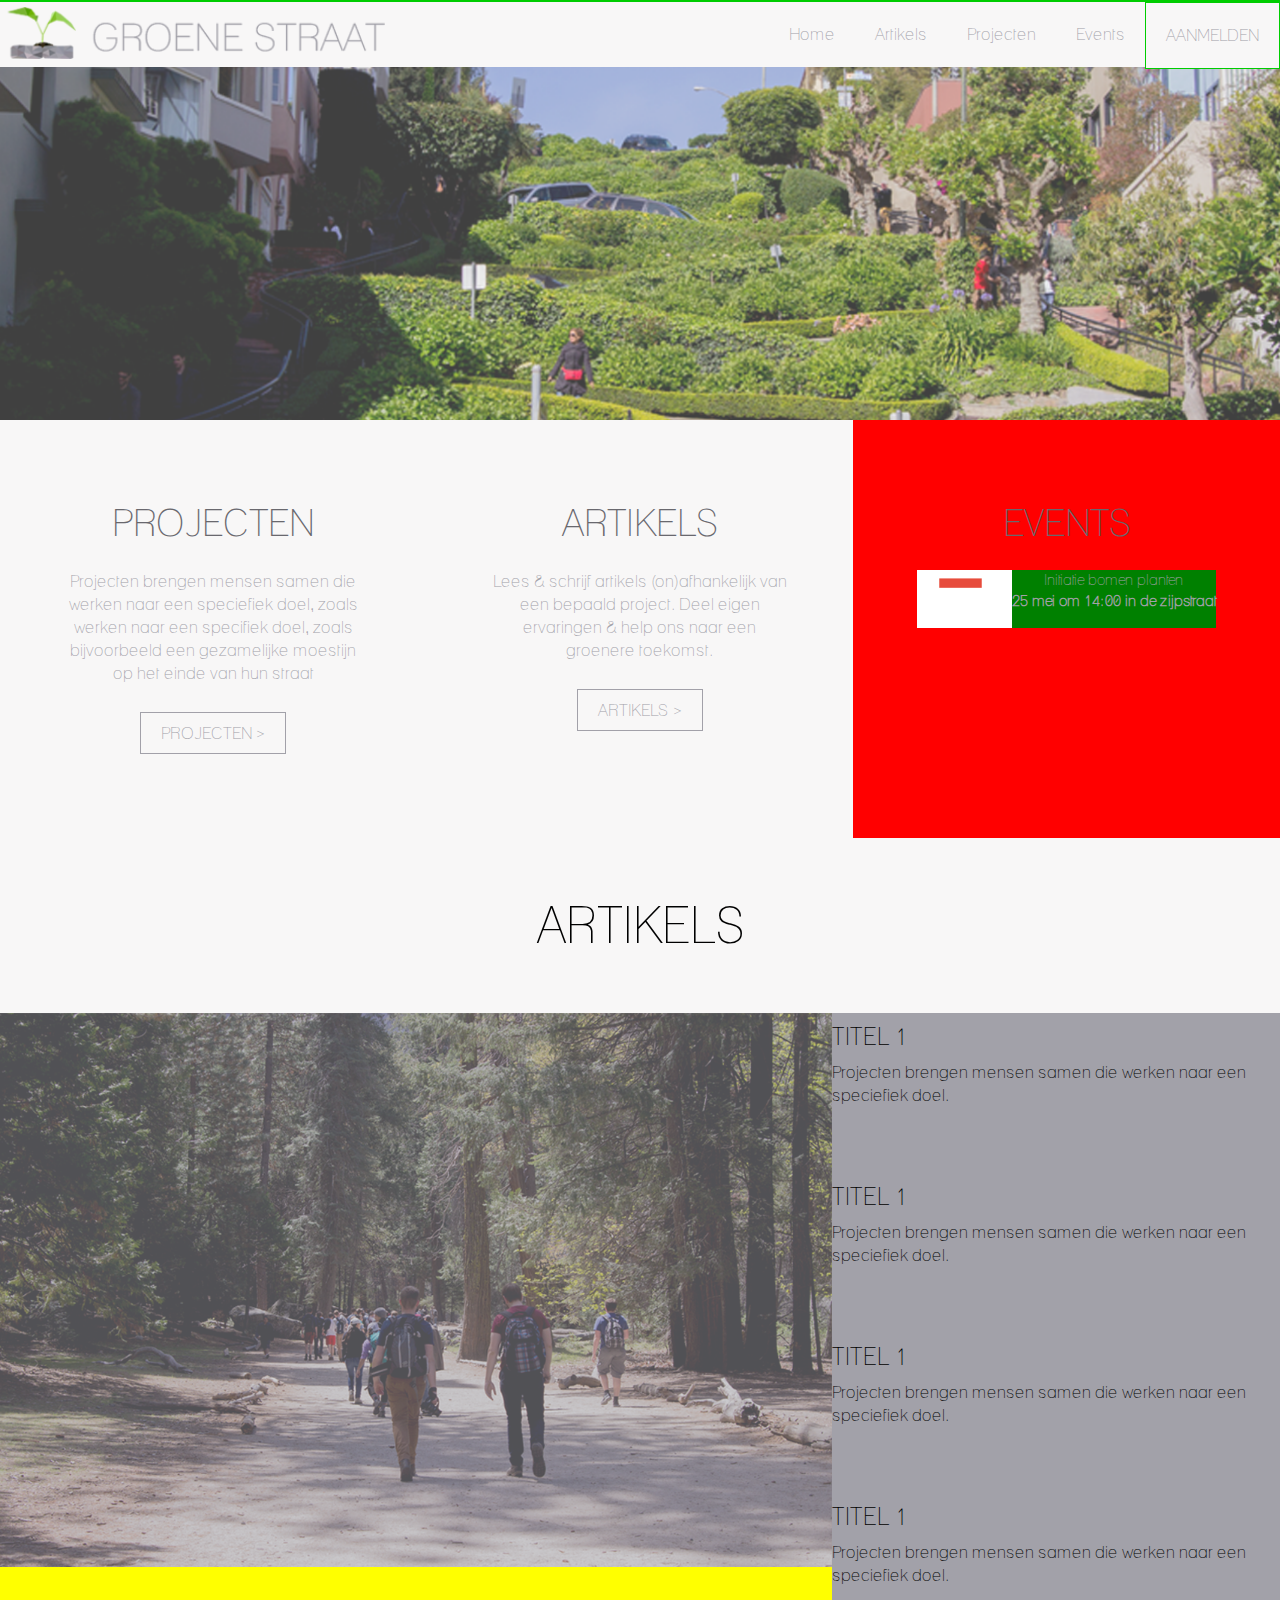
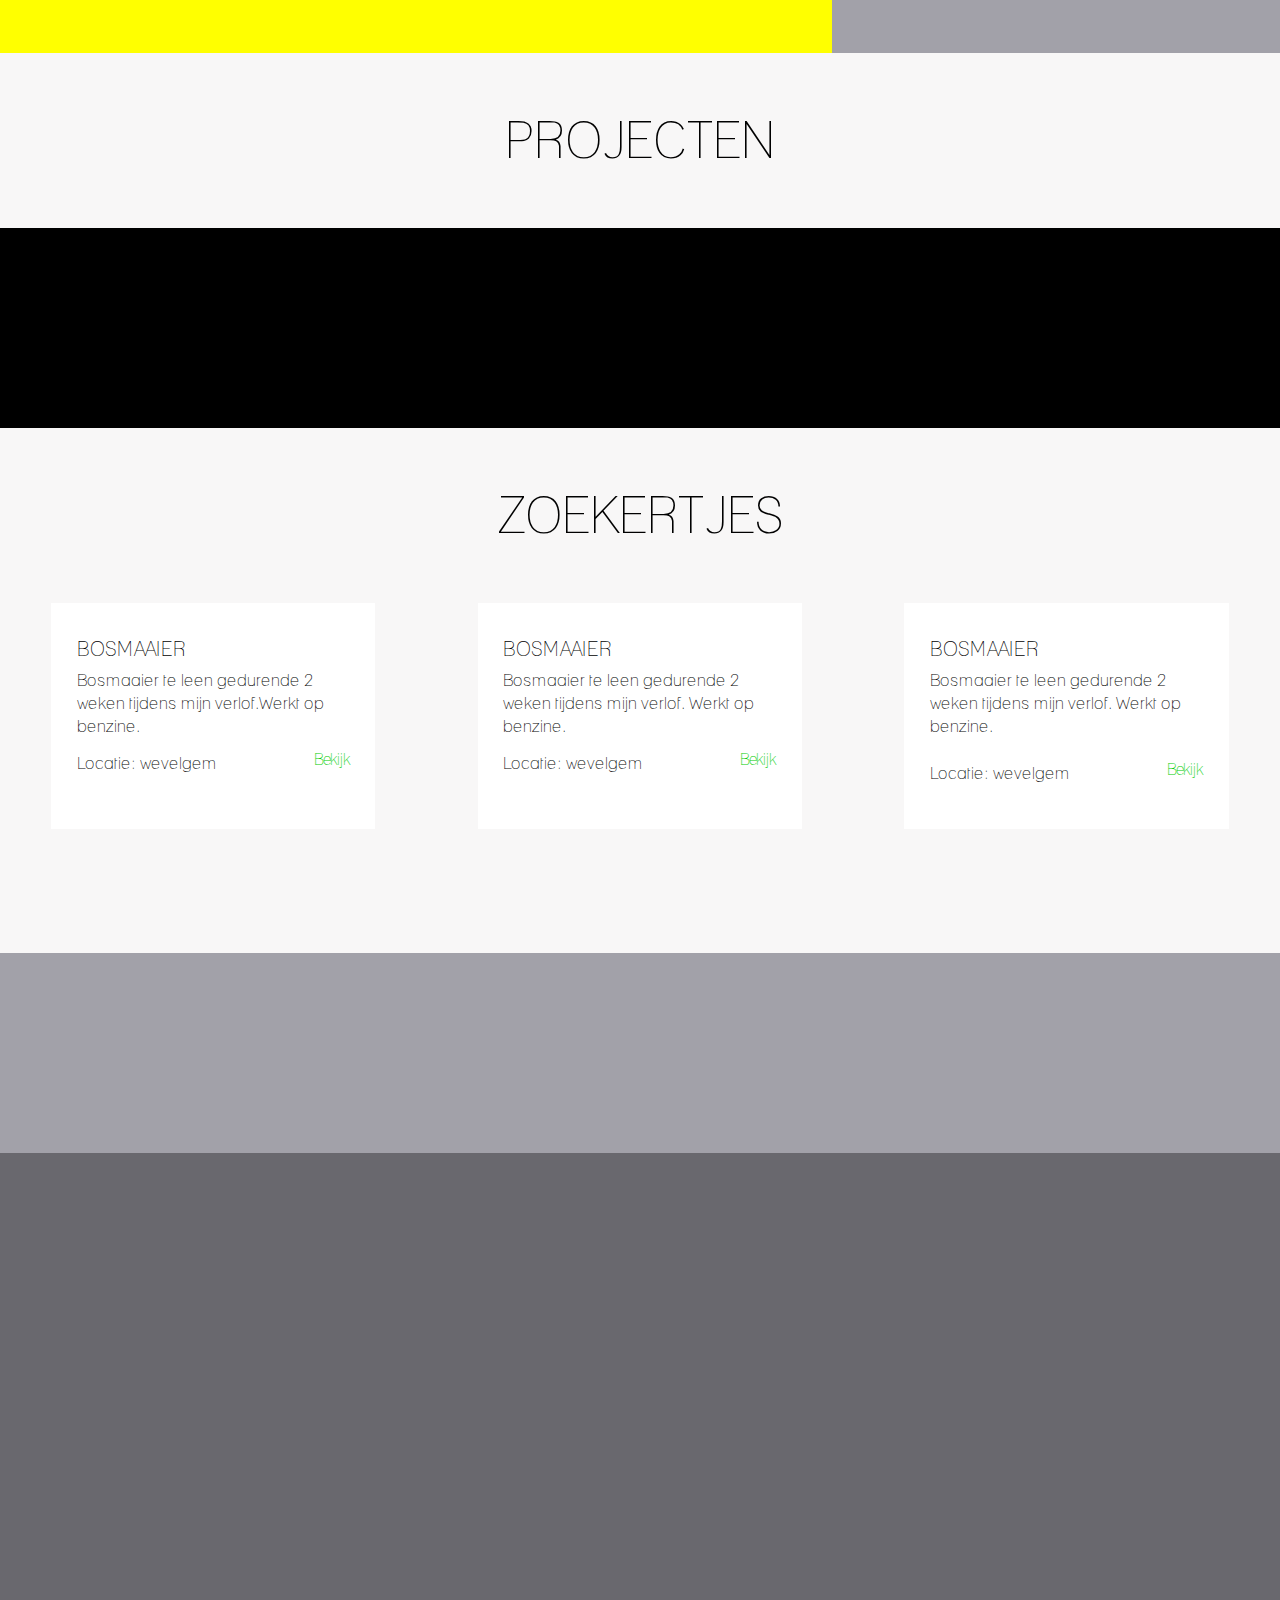
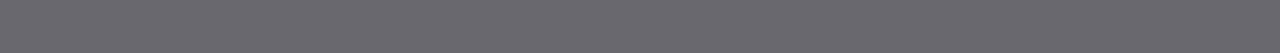
==== WordpressTheme/GroeneStraatTheme/index.html @ 8cce53d5 "Added Temp Theme" ====
<!doctype html>
<html>
<head>
    <meta charset="UTF-8">
    <title>Groene Straat - Home</title>
    <link rel="icon" href="img/favicon.ico" type="image/x-icon" />
    <link rel="stylesheet" href="css/style.css" media="all" />
</head>
<body>
    <header>
        <nav>
            <section id="mobile-nav"></section>
            <div class="wrapper">
                <img src="img/mobile.png" class="mnav" width="65" height="65" alt="" title="" />
                <a href="#"><img src="img/logo.png" class="logo" width="390" height="65" alt="" title="" /></a>
            </div>
            <section class="menu">
                <ul>
                    <li><a href="#">Home</a></li>
                    <li><a href="#">Artikels</a></li>
                    <li><a href="#">Projecten</a></li>
                    <li><a href="#">Events</a></li>
                    <li><a href="#" class="aanmelden">Aanmelden</a></li>
                </ul>
            </section>
        </nav>
    </header>
    <section class="recent">
        <section class="recent-item">
            <h1>Projecten</h1>
            <p>Projecten brengen mensen samen die werken naar een speciefiek doel, zoals werken naar een specifiek doel, zoals bijvoorbeeld een gezamelijke moestijn op het einde van hun straat</p>
            <a href="#" class="button">Projecten &#62;</a>
        </section>
        <section class="recent-item">
            <h1>Artikels</h1>
            <p>Lees & schrijf artikels (on)afhankelijk van een bepaald project. Deel eigen ervaringen & help ons naar een groenere toekomst.</p>
            <a href="#" class="button">Artikels &#62;</a>
            </section>
        <section class="recent-item" style="background-color:red">
            <h1>Events</h1>
            
            
            <section class="calender">
                <img src="img/calendar_empty.png" width="85" height="55" alt="" title="" />
                <section class="calender-content">
                    <p>Initiatie bomen planten <br/> <strong>25 mei om 14:00 in de zijpstraat</strong></p>
                </section>
                
            </section>
            <section class="clear"></section>
                <!--
            <a href="#" class="button">Events &#62;</a>
                -->
        </section>
    </section>
    <section class="clear"></section>
    <section class="home-title">
        <h1>Artikels</h1>
    </section>
    <section class="recent-artikel">
        <section class="artikel-img">
            <img src="img/artikel-example.png"  width="" height="" alt="" title="" />
        </section>
        <section class="artikel-msg">
            <section class="msg-item">
                <h2>Titel 1</h2>
                <p>Projecten brengen mensen samen die werken naar een speciefiek doel.</p>
            </section>
            <section class="msg-item">
                 <h2>Titel 1</h2>
                <p>Projecten brengen mensen samen die werken naar een speciefiek doel.</p>
            </section>
            <section class="msg-item">
                 <h2>Titel 1</h2>
                <p>Projecten brengen mensen samen die werken naar een speciefiek doel.</p>
            </section>
            <section class="msg-item">
                 <h2>Titel 1</h2>
                <p>Projecten brengen mensen samen die werken naar een speciefiek doel.</p>
            </section>
        </section>
    </section>
    <section class="home-title">
        <h1>Projecten</h1>
    </section>
    <section class="recent-projects">
        <!-- add this -->
    </section>    
    <section class="home-title">
        <h1>Zoekertjes</h1>
    </section>
    <section class="recent-zoekertjes">
        <section class="zoekertje-item">
            <h3>Bosmaaier</h3>
            <p>Bosmaaier te leen gedurende 2 weken tijdens mijn verlof.Werkt op benzine.</p>
           <div>
                <p>Locatie: wevelgem</p>
                <a href="#">Bekijk</a>
            </div>
        </section>
        <section class="zoekertje-item">
            <h3>Bosmaaier</h3>
            <p>Bosmaaier te leen gedurende 
2 weken tijdens mijn verlof.
Werkt op benzine.</p>
            <div>
                <p>Locatie: wevelgem</p>
                <a href="#">Bekijk</a>
            </div>
        </section>
        <section class="zoekertje-item">
            <h3>Bosmaaier</h3>
            <p>Bosmaaier te leen gedurende 
2 weken tijdens mijn verlof.
Werkt op benzine.</p><br/>
            <div>
                <p>Locatie: wevelgem</p>
                <a href="#">Bekijk</a>
            </div>
        </section>
        <section class="clear"></section>
    </section>
    
    <footer>
        <section class="footer-partners"></section>
        <section class="footer-content"></section>
    </footer>
</body>
</html>
---- WordpressTheme/GroeneStraatTheme/css/style.css ----
@import url("reset.css");

@font-face 
{
    font-family: 'Lane';
    src:url('../font/LANENAR_.ttf') format('truetype');
}

/*
green = #00cd00;
lightgray = #f8f7f7;
gray = #a2a1a9;
darkgray = #69686e
*/

body
{
    font-size:0.625em;
    font-family: "Lane", "Arial", sans-serif;
}

h1
{
    font-size:3.8em;
    text-transform: uppercase;
    font-weight: lighter;
    line-height: 2em;
}

h2
{
    font-size:2.4em;
    text-transform: uppercase;
    font-weight: lighter;
    line-height: 2em;
}

h3
{
    font-size:2em;
    text-transform: uppercase;
    font-weight: lighter;
    line-height: 2em;
}

p
{
    font-size:1.7em;
    line-height: 1.35em;
}

a
{
    transition: background-color 0.25s ease;
    font-size:1.6em;
}

header
{
    background-image: url("../img/header.png");
    background-position: center center;
    background-repeat: no-repeat;
    background-size: cover;
    width:100%;
    background-color: #cccccc;
    height: 420px;
}

header nav
{
    border-top:2px solid #00cd00;
    width: 100%;
    height: 65px;
    background-color: #f8f7f7;
}

header img
{
    float: left;
}


img 
{
    max-width:100%;
    height:auto;
}

header .menu
{
    float:right;
}

.button
{
    color: #a2a1a9;
    border: 1px solid #a2a1a9;
    background-color: #f8f7f7;
    text-decoration: none;
    font-size:1.7em;
    padding:10px 20px;
    text-transform: uppercase;
}

.aanmelden
{
    color: #00cd00;
    border: 1px solid #00cd00;
    background-color: #f8f7f7;
    text-decoration: none;
    font-size:1.7em;
    margin: 0;
    padding:10px 20px;
    text-transform: uppercase;
}

.button:hover
{
    color: #f8f7f7;
    background-color: #a2a1a9;
}

.menu ul 
{
    height: 100%;
    
}
.menu ul li
{
    list-style-type: none;
    display: inline;
    float:left;
}

.menu ul li a 
{
    display: block;
    color: #a2a1a9;;
    text-decoration: none;
    font-size:1.7em;
    padding:24px 20px;
}

.menu ul li a:hover
{
    color:#f8f7f7;
    background-color: #00cd00;
}

.clear
{
    clear:both;
}

.calender
{
    font-size:0.9em;
    width: 100%;
    height: 20%;
    background-color: #ffffff;
}

.calender img
{
    display: block;
    float:left;
    width:80px;
}

.calender .calender-content
{
    background-color: green;
    float: right;
    
    height: 100%;
}

.recent
{
    width: 100%;
    height: 290px;
    background-color: black;
}

.recent-item
{
    float:left;
    /*width:100vw;*/
    width:23.33333%;
    padding:5%;
    height: 100%;
    text-align: center;
    background-color: #f8f7f7;
}

.recent-item h1
{
    color: #69686e;
    margin-bottom: 10px;
}

.recent-item p
{
    color: #a2a1a9;
    margin-bottom: 40px;
}

.mnav
{
    display: none;
}

.wrapper
{
min-width: 100%;
}

#mobile-nav
{
    display: none;
    width: 250px;
    height: 100%;
    background-color: #333333;
    position: absolute;
    top:0;
    left: 0;
}

.home-title
{
    width: 100%;
    height: 175px;
    text-align: center;
    vertical-align: middle;
    background-color: #f8f7f7;
}

.home-title>h1
{
    line-height: 175px;
    font-size: 5em;
}

.recent-artikel
{
    width: 100%;
    height: 50vw;
    background-color:red;
}

.recent-artikel .artikel-img
{
    float:left;
    width: 65%;
    height: 100%;
    background-color: yellow;
    background-repeat: no-repeat;
    background-size: cover;
    background-position: left left;
    overflow: hidden;
}

.recent-artikel .artikel-msg
{
    float:right;
    width: 35%;
    height: 100%;
    background-color: black;
}

.artikel-msg .msg-item
{
    /*
    width: 96%;
    height: 21%;
    */
    
    width:100%;
    height: 25%;
    background-color: #a2a1a9;
   /* padding:2%; */
}

.msg-item:hover
{
    background-color: #ffffff;
}

.recent-projects
{
    background-color: #000;
    width: 100%;
    height: 200px;
}

.project-item
{
    
}

.recent-zoekertjes
{
    width:100%;
    min-height: 250px;
    padding-bottom: 100px;
    background-color: #f8f7f7;
}

.recent-zoekertjes .zoekertje-item
{
    float:left;
    width: 21.333333%;
    margin:0 4%;
    padding: 2%;
    min-height: 175px;
    background-color: #ffffff;
}

.zoekertje-item div p
{
    float:left;
}

.zoekertje-item div a
{
    text-decoration: none;
    color: #00cd00;
    float:right;
}

.zoekertje-item div
{
    margin-top:15px;
}

footer
{
    width: 100%;
    height: 100%;
}

.footer-partners
{
    background-color: #a2a1a9;
    width:100%;
    height: 200px;
}

.footer-content
{
    background-color: #69686e;
    width:100%;
    height: 500px;
}

/* MEDIA QUERIES */
/* vanaf bepaalde breedte titels automatisch laten zien*/

@media (max-width: 530px) 
{
    .recent-item
    {
        float:left;
        width: 90%;
        height: 100%;
        padding: 5%;
    }
}
@media (max-width: 840px) 
{
    .home-title>h1
    {
        line-height: 175px;
        font-size: 3.8em;
    }
    .recent-item
    {
        float:left;
        width: 90%;
        height: 90%;
        padding: 5%;
    }
    .recent-zoekertjes .zoekertje-item
    {
        float:left;
        width: 70%;
        margin:5% 10%;
        padding:5%;
        min-height: 150px;
        background-color: #ffffff;
        text-align: center;
    }
    .zoekertje-item div a, .zoekertje-item div p
    {
        text-align: center;
        float:none;
    }
    .zoekertje-item div p
    {
        margin-bottom: 15px;
    }
    .recent-artikel .artikel-img
    {
        float:left;
        width: 100%;
        height: 100%;
        background-color: yellow;
        background-repeat: no-repeat;
        background-size: cover;
        background-position: center center;
        
    }
    .recent-artikel .artikel-msg
    {
        display: none;
    }
}
@media (max-width: 925px) 
{
    .logo
    {
        float:none;
        position: static;
    }
    .menu
    {
        visibility: hidden;
    }
    .mnav
    {
        display: block;
    }
}
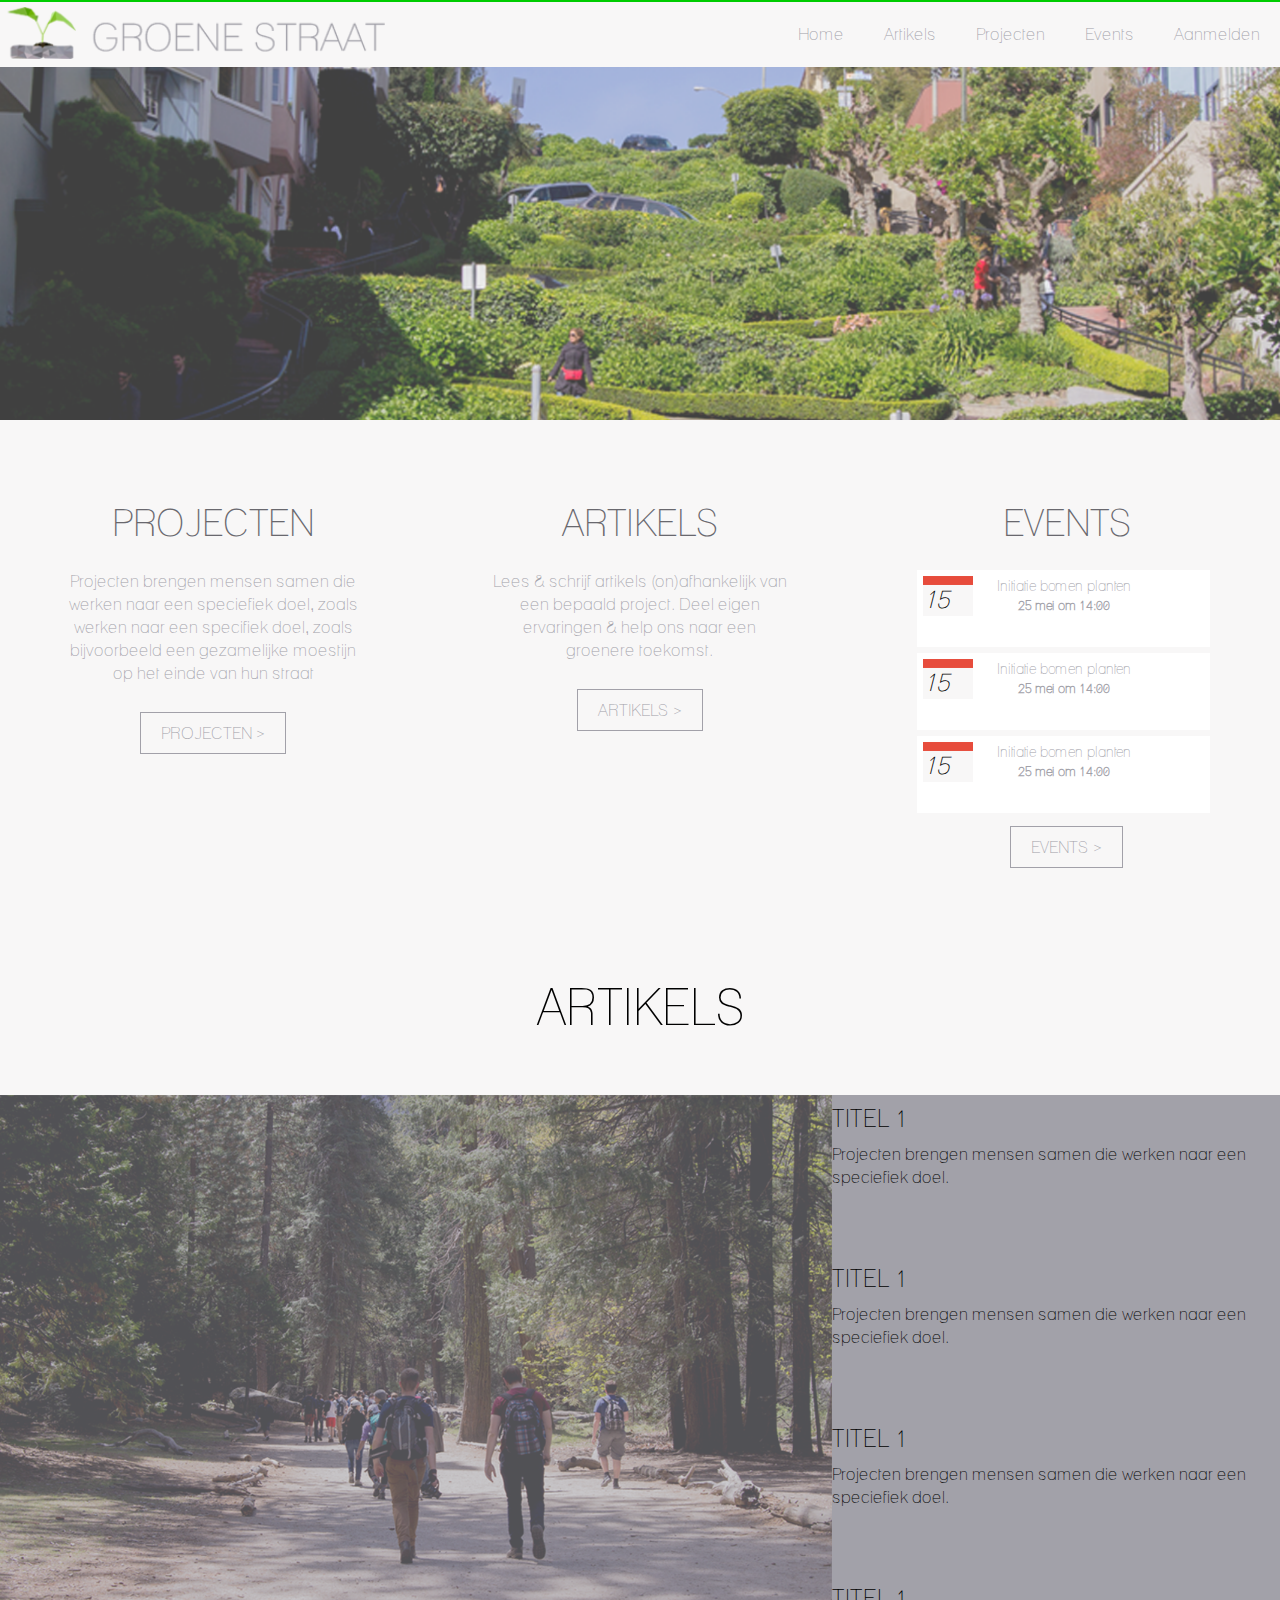
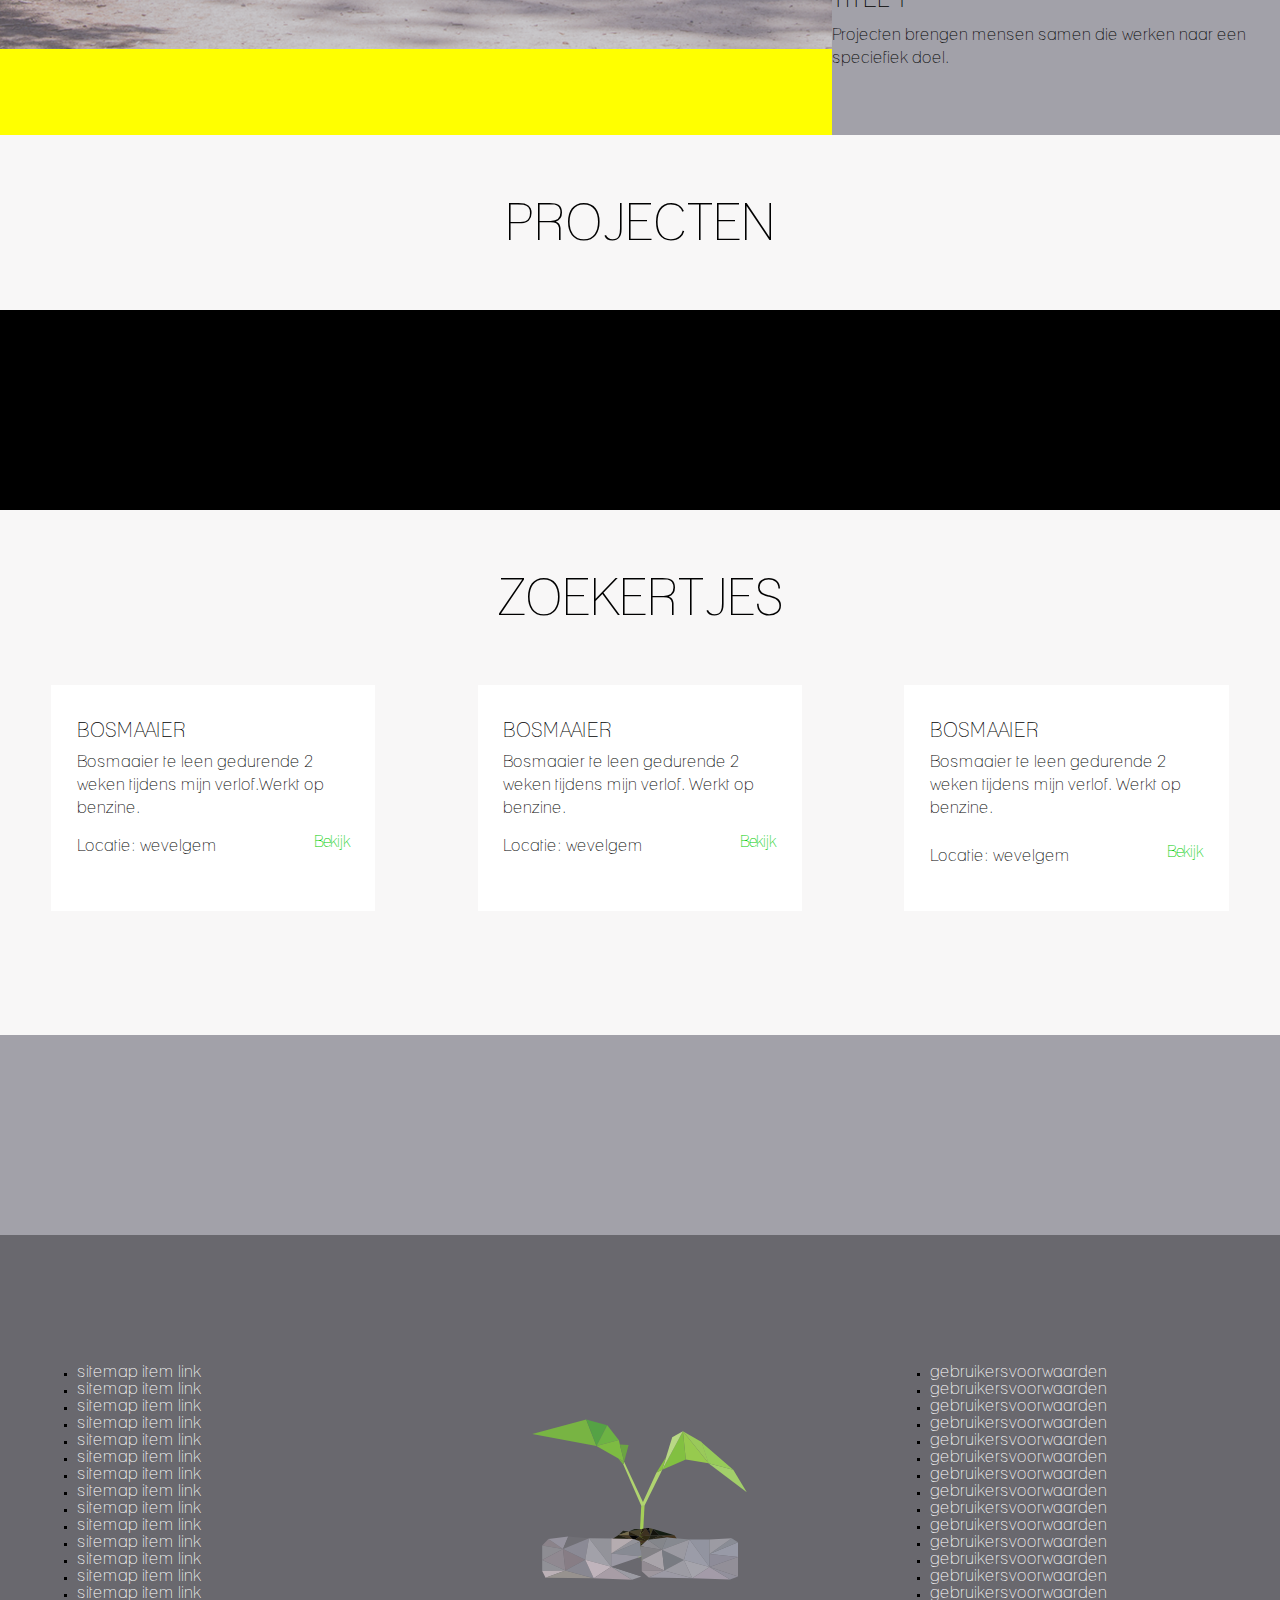
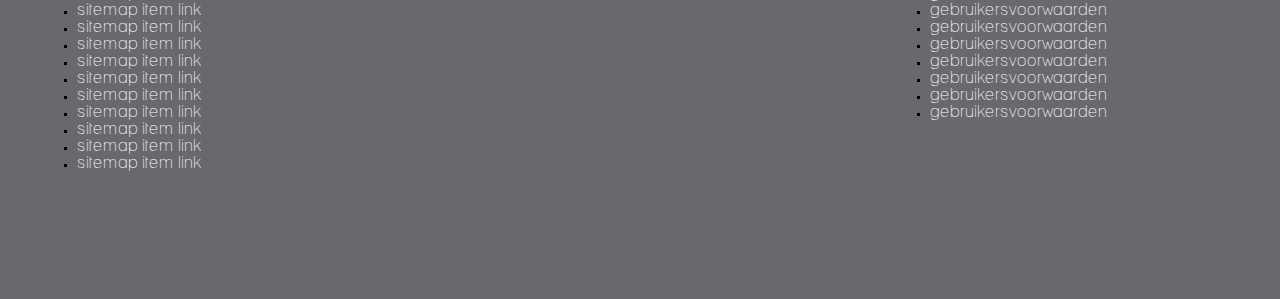
==== commit 8788101e: "Added Theme Update 29052015.14.26" ====
--- a/WordpressTheme/GroeneStraatTheme/index.html
+++ b/WordpressTheme/GroeneStraatTheme/index.html
@@ -20,7 +20,7 @@
                     <li><a href="#">Artikels</a></li>
                     <li><a href="#">Projecten</a></li>
                     <li><a href="#">Events</a></li>
-                    <li><a href="#" class="aanmelden">Aanmelden</a></li>
+                    <li><a href="#">Aanmelden</a></li>
                 </ul>
             </section>
         </nav>
@@ -36,21 +36,36 @@
             <p>Lees & schrijf artikels (on)afhankelijk van een bepaald project. Deel eigen ervaringen & help ons naar een groenere toekomst.</p>
             <a href="#" class="button">Artikels &#62;</a>
             </section>
-        <section class="recent-item" style="background-color:red">
+        <section class="recent-item">
             <h1>Events</h1>
-            
-            
             <section class="calender">
-                <img src="img/calendar_empty.png" width="85" height="55" alt="" title="" />
+                <section class="calender-image">
+                    <em>15</em>
+                    <img src="img/calendar_empty2.png" width="65" height="55" alt="" title="" />
+                </section>
                 <section class="calender-content">
-                    <p>Initiatie bomen planten <br/> <strong>25 mei om 14:00 in de zijpstraat</strong></p>
-                </section>
-                
-            </section>
-            <section class="clear"></section>
-                <!--
+                    <p>Initiatie bomen planten <br/><strong>25 mei om 14:00</strong></p>
+                </section>
+            </section>
+            <section class="calender">
+                <section class="calender-image">
+                    <em>15</em>
+                    <img src="img/calendar_empty2.png" width="65" height="55" alt="" title="" />
+                </section>
+                <section class="calender-content">
+                    <p>Initiatie bomen planten <br/><strong>25 mei om 14:00</strong></p>
+                </section>
+            </section>
+            <section class="calender">
+                <section class="calender-image">
+                    <em>15</em>
+                    <img src="img/calendar_empty2.png" width="65" height="55" alt="" title="" />
+                </section>
+                <section class="calender-content">
+                    <p>Initiatie bomen planten <br/><strong>25 mei om 14:00</strong></p>
+                </section>
+            </section><br/><br/>
             <a href="#" class="button">Events &#62;</a>
-                -->
         </section>
     </section>
     <section class="clear"></section>
@@ -120,10 +135,67 @@
         </section>
         <section class="clear"></section>
     </section>
-    
     <footer>
         <section class="footer-partners"></section>
-        <section class="footer-content"></section>
+        <section class="footer-content">
+            <section class="footer-sitemap">
+                <ul>
+                    <li><a href="#">sitemap item link</a></li>
+                    <li><a href="#">sitemap item link</a></li>
+                    <li><a href="#">sitemap item link</a></li>
+                    <li><a href="#">sitemap item link</a></li>
+                    <li><a href="#">sitemap item link</a></li>
+                    <li><a href="#">sitemap item link</a></li>
+                    <li><a href="#">sitemap item link</a></li>
+                    <li><a href="#">sitemap item link</a></li>
+                    <li><a href="#">sitemap item link</a></li>
+                    <li><a href="#">sitemap item link</a></li>
+                    <li><a href="#">sitemap item link</a></li>
+                    <li><a href="#">sitemap item link</a></li>
+                    <li><a href="#">sitemap item link</a></li>
+                    <li><a href="#">sitemap item link</a></li>
+                    <li><a href="#">sitemap item link</a></li>
+                    <li><a href="#">sitemap item link</a></li>
+                    <li><a href="#">sitemap item link</a></li>
+                    <li><a href="#">sitemap item link</a></li>
+                    <li><a href="#">sitemap item link</a></li>
+                    <li><a href="#">sitemap item link</a></li>
+                    <li><a href="#">sitemap item link</a></li>
+                    <li><a href="#">sitemap item link</a></li>
+                    <li><a href="#">sitemap item link</a></li>
+                    <li><a href="#">sitemap item link</a></li>
+                </ul>
+            </section>
+            <section class="footer-logo">
+                <img src="img/logo_large.svg" width="500" height="500" alt="" title="" />
+            </section>
+            <section class="footer-links">
+                <ul>
+                    <li><a href="#">gebruikersvoorwaarden</a></li>
+                    <li><a href="#">gebruikersvoorwaarden</a></li>
+                    <li><a href="#">gebruikersvoorwaarden</a></li>
+                    <li><a href="#">gebruikersvoorwaarden</a></li>
+                    <li><a href="#">gebruikersvoorwaarden</a></li>
+                    <li><a href="#">gebruikersvoorwaarden</a></li>
+                    <li><a href="#">gebruikersvoorwaarden</a></li>
+                    <li><a href="#">gebruikersvoorwaarden</a></li>
+                    <li><a href="#">gebruikersvoorwaarden</a></li>
+                    <li><a href="#">gebruikersvoorwaarden</a></li>
+                    <li><a href="#">gebruikersvoorwaarden</a></li>
+                    <li><a href="#">gebruikersvoorwaarden</a></li>
+                    <li><a href="#">gebruikersvoorwaarden</a></li>
+                    <li><a href="#">gebruikersvoorwaarden</a></li>
+                    <li><a href="#">gebruikersvoorwaarden</a></li>
+                    <li><a href="#">gebruikersvoorwaarden</a></li>
+                    <li><a href="#">gebruikersvoorwaarden</a></li>
+                    <li><a href="#">gebruikersvoorwaarden</a></li>
+                    <li><a href="#">gebruikersvoorwaarden</a></li>
+                    <li><a href="#">gebruikersvoorwaarden</a></li>
+                    <li><a href="#">gebruikersvoorwaarden</a></li>
+                </ul>
+            </section>
+            <section class="clear"></section>
+        </section>
     </footer>
 </body>
 </html>--- a/WordpressTheme/GroeneStraatTheme/css/style.css
+++ b/WordpressTheme/GroeneStraatTheme/css/style.css
@@ -15,6 +15,7 @@
 
 body
 {
+    background-color: #f8f7f7;
     font-size:0.625em;
     font-family: "Lane", "Arial", sans-serif;
 }
@@ -79,13 +80,6 @@
     float: left;
 }
 
-
-img 
-{
-    max-width:100%;
-    height:auto;
-}
-
 header .menu
 {
     float:right;
@@ -102,18 +96,28 @@
     text-transform: uppercase;
 }
 
+ img 
+{
+    max-width:100%;
+    height:auto;
+}
+
+/*
 .aanmelden
 {
+    float:left;
+    display: inline-block;
     color: #00cd00;
     border: 1px solid #00cd00;
     background-color: #f8f7f7;
     text-decoration: none;
     font-size:1.7em;
     margin: 0;
-    padding:10px 20px;
+    
     text-transform: uppercase;
-}
-
+    margin-top: 25px;
+}
+*/
 .button:hover
 {
     color: #f8f7f7;
@@ -154,32 +158,51 @@
 
 .calender
 {
+    font-size:0.85em;
+    width: 94%;
+    padding:2%;
+    height: 65px;
+    background-color: #ffffff;
+    margin-bottom: 2%;
+}
+
+.calender .calender-image
+{
+    position: relative;
+    text-align: left;
+}
+.calender .calender-image img
+{
+    position: absolute;
+    top:0;
+    z-index: 9;
+}
+.calender .calender-image em
+{
+    position: absolute;
+    z-index: 99999;
+    font-size:3em;
+    float: left;
+    top:10px;
+}
+
+.calender strong
+{
     font-size:0.9em;
-    width: 100%;
-    height: 20%;
-    background-color: #ffffff;
 }
 
 .calender img
 {
     display: block;
     float:left;
-    width:80px;
-}
-
-.calender .calender-content
-{
-    background-color: green;
-    float: right;
-    
-    height: 100%;
+    width: 50px;
+    height: 40px;
 }
 
 .recent
 {
     width: 100%;
-    height: 290px;
-    background-color: black;
+    min-height: 325px;
 }
 
 .recent-item
@@ -350,11 +373,82 @@
 {
     background-color: #69686e;
     width:100%;
-    height: 500px;
-}
+    min-height: 500px;
+}
+
+/* FOOTER */
+
+.footer-sitemap, .footer-logo, .footer-links
+{
+    float:left;
+    width: 21.333333%;
+    margin:8% 4%;
+    padding: 2%;
+    min-height: 150px;
+}
+
+.footer-sitemap ul li, .footer-links ul li
+{
+    list-style-type: square;
+    width: 100%;
+}
+
+.footer-sitemap ul li a, .footer-links ul li a
+{
+    display: block;
+    color: #ffffff;
+    font-size:1.7em;
+    text-decoration: none;
+}
+
+.footer-sitemap ul li a:hover, .footer-links ul li a:hover
+{
+    text-decoration: underline;
+}
+
+/*
+
+.menu ul 
+{
+    height: 100%;
+    
+}
+.menu ul li
+{
+    list-style-type: none;
+    display: inline;
+    float:left;
+}
+
+.menu ul li a 
+{
+    display: block;
+    color: #a2a1a9;;
+    text-decoration: none;
+    font-size:1.7em;
+    padding:24px 20px;
+}
+
+
+*/
 
 /* MEDIA QUERIES */
 /* vanaf bepaalde breedte titels automatisch laten zien*/
+
+
+
+@media (max-width: 480px) 
+{
+    /*
+    img 
+    {
+        display: block;
+        max-width:100%;
+        height:auto;
+        margin: auto 0;
+    }
+    */
+}
 
 @media (max-width: 530px) 
 {
@@ -368,11 +462,6 @@
 }
 @media (max-width: 840px) 
 {
-    .home-title>h1
-    {
-        line-height: 175px;
-        font-size: 3.8em;
-    }
     .recent-item
     {
         float:left;
@@ -380,13 +469,19 @@
         height: 90%;
         padding: 5%;
     }
+    .home-title>h1
+    {
+        line-height: 175px;
+        font-size: 3.8em;
+    }
+    
     .recent-zoekertjes .zoekertje-item
     {
         float:left;
         width: 70%;
         margin:5% 10%;
         padding:5%;
-        min-height: 150px;
+        height: 150px;
         background-color: #ffffff;
         text-align: center;
     }
@@ -430,4 +525,21 @@
     {
         display: block;
     }
+}
+
+@media (max-width: 1165px) 
+{
+    .calender
+    {
+        text-align: right;
+    }
+    .footer-sitemap, .footer-logo, .footer-links
+    {
+        float:left;
+        width: 70%;
+        margin:10% 10%;
+        padding:5%;
+        min-height: 250px;
+    }
+    
 }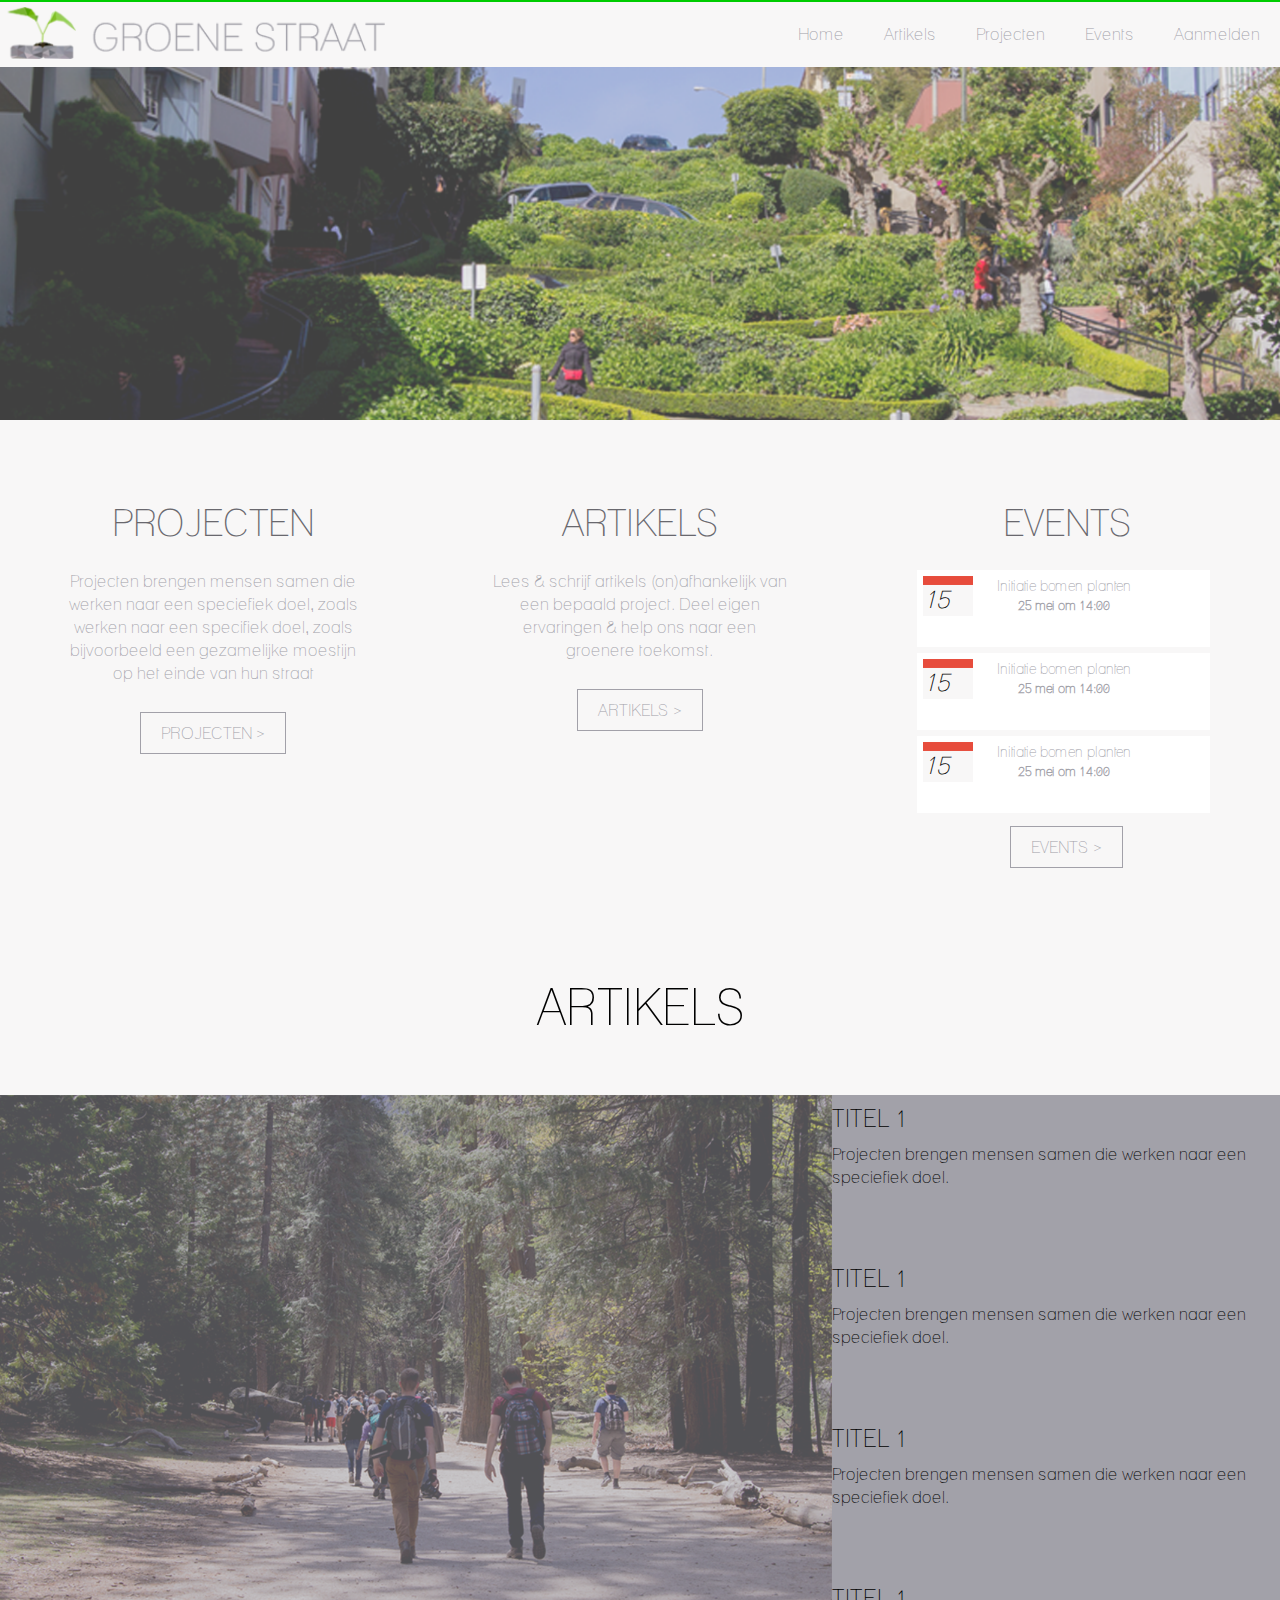
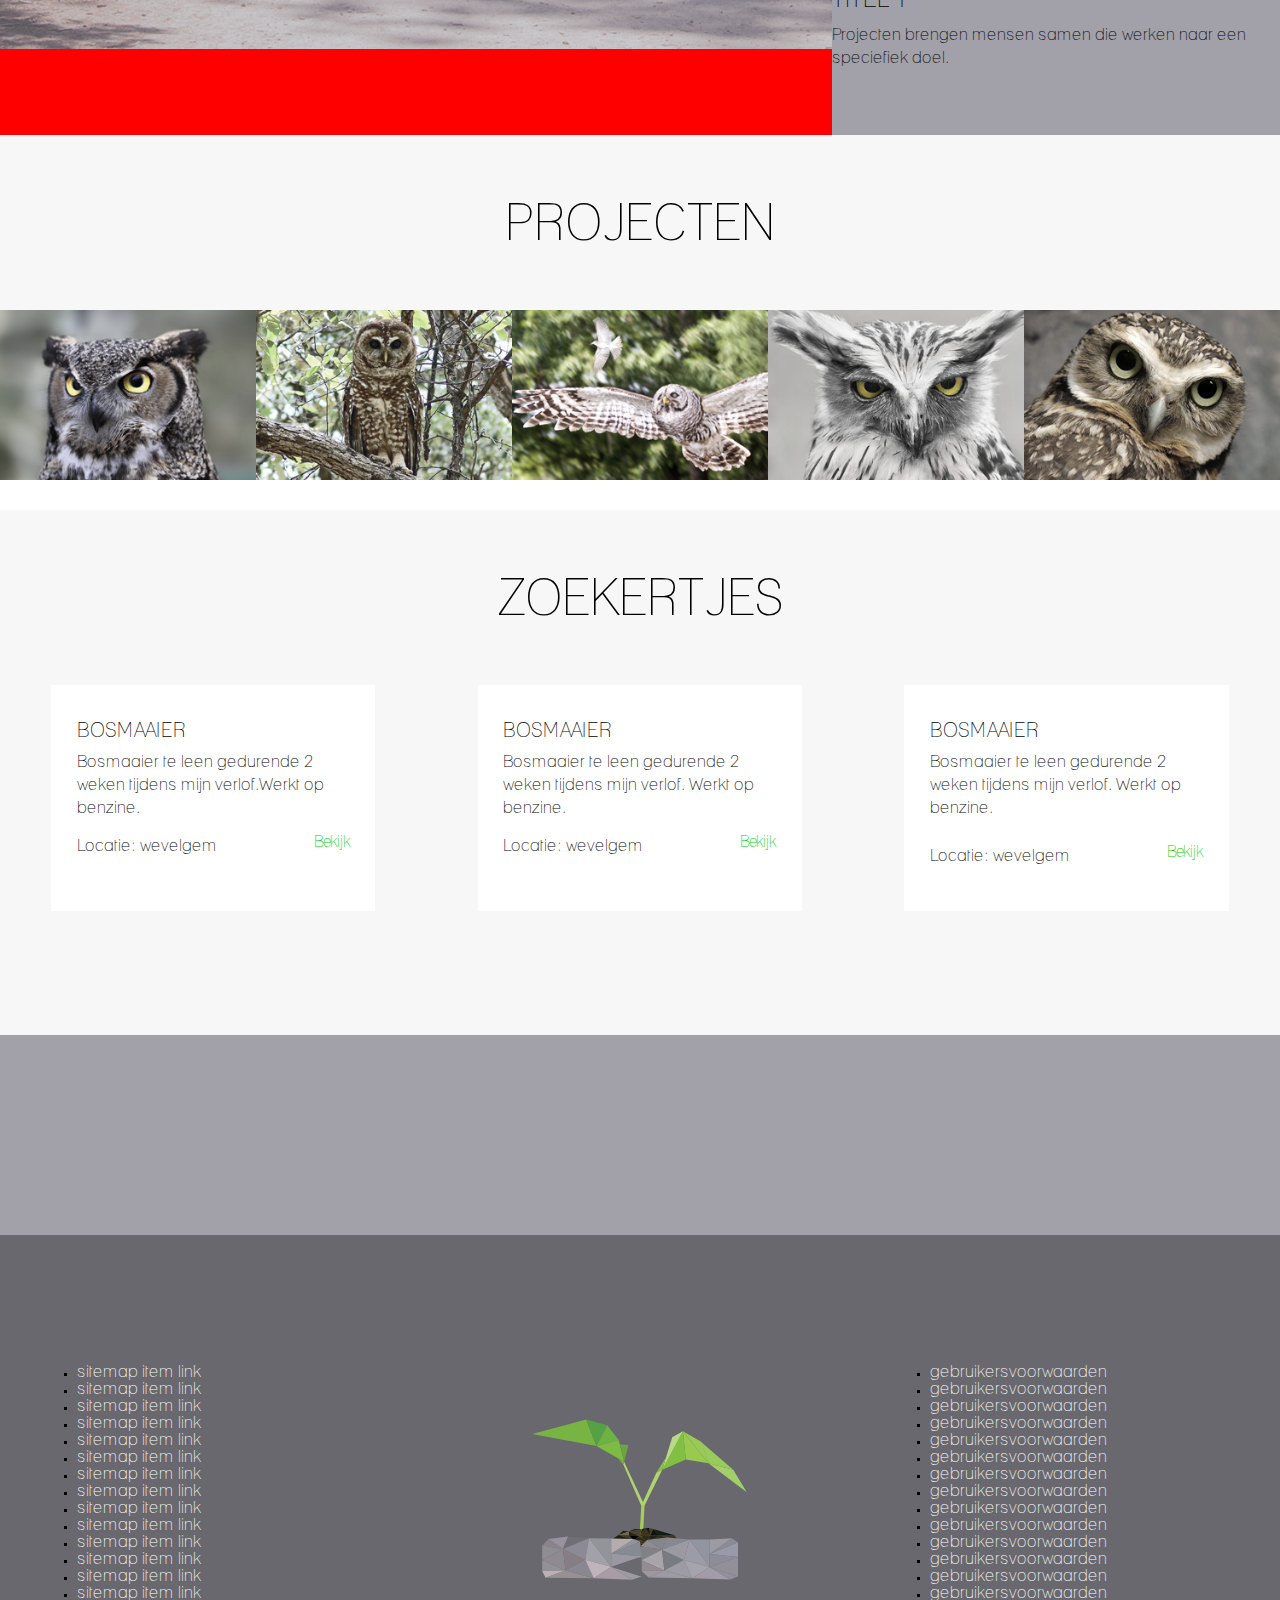
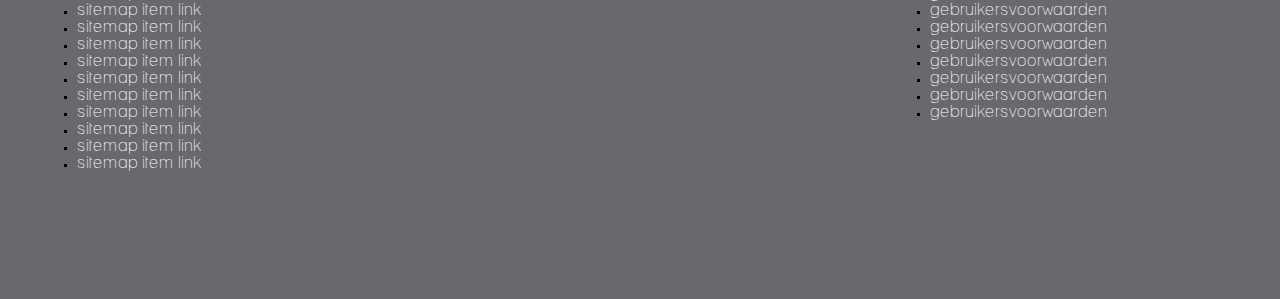
==== commit fc5a7e7d: "Added Theme Update 29052015.16.32" ====
--- a/WordpressTheme/GroeneStraatTheme/index.html
+++ b/WordpressTheme/GroeneStraatTheme/index.html
@@ -5,6 +5,16 @@
     <title>Groene Straat - Home</title>
     <link rel="icon" href="img/favicon.ico" type="image/x-icon" />
     <link rel="stylesheet" href="css/style.css" media="all" />
+
+    <!-- Important Owl stylesheet -->
+    <link rel="stylesheet" href="css/owl.carousel.css">
+    <!-- Default Theme -->
+    <link rel="stylesheet" href="css/owl.theme.css">
+    <!--  jQuery 1.7+  -->
+    <script src="js/jquery-1.9.1.min.js"></script>
+    <!-- Include js plugin -->
+    <script src="js/owl.carousel.js"></script>
+    
 </head>
 <body>
     <header>
@@ -99,7 +109,25 @@
         <h1>Projecten</h1>
     </section>
     <section class="recent-projects">
-        <!-- add this -->
+        
+            
+
+    <div id="owl-demo">
+              
+      <div class="item"><img src="assets/owl1.jpg" alt="Owl Image"></div>
+      <div class="item"><img src="assets/owl2.jpg" alt="Owl Image"></div>
+      <div class="item"><img src="assets/owl3.jpg" alt="Owl Image"></div>
+      <div class="item"><img src="assets/owl4.jpg" alt="Owl Image"></div>
+      <div class="item"><img src="assets/owl5.jpg" alt="Owl Image"></div>
+      <div class="item"><img src="assets/owl6.jpg" alt="Owl Image"></div>
+      <div class="item"><img src="assets/owl7.jpg" alt="Owl Image"></div>
+      <div class="item"><img src="assets/owl8.jpg" alt="Owl Image"></div>
+     
+    </div>
+
+
+        
+        
     </section>    
     <section class="home-title">
         <h1>Zoekertjes</h1>
@@ -197,5 +225,33 @@
             <section class="clear"></section>
         </section>
     </footer>
+    
+    <script>
+    
+        
+
+    $(document).ready(function() {
+     
+      $("#owl-demo").owlCarousel({
+     
+          autoPlay: 3000, //Set AutoPlay to 3 seconds
+     
+            items : 5,
+            itemsDesktop : [1199,3],
+            itemsDesktopSmall : [979,3],
+            navigation : false,
+            responsive: true,
+            autoHeight : false,
+            pagination : false,
+            paginationNumbers: false
+        
+     
+      });
+     
+    });
+        
+    
+    </script>
+    
 </body>
 </html>--- a/WordpressTheme/GroeneStraatTheme/css/style.css
+++ b/WordpressTheme/GroeneStraatTheme/css/style.css
@@ -276,11 +276,7 @@
     float:left;
     width: 65%;
     height: 100%;
-    background-color: yellow;
-    background-repeat: no-repeat;
-    background-size: cover;
-    background-position: left left;
-    overflow: hidden;
+
 }
 
 .recent-artikel .artikel-msg
@@ -311,15 +307,39 @@
 
 .recent-projects
 {
-    background-color: #000;
-    width: 100%;
-    height: 200px;
+    background-color: #fff;
+    width: 100%;
+    min-height: 200px;
 }
 
 .project-item
 {
     
 }
+
+#owl-demo
+{
+    min-height: 200px;
+    background-color: #fff;
+}
+
+    #owl-demo .item{
+        
+    }
+    #owl-demo .item img{
+      display: block;
+      width: 100%;
+      height: auto;  
+        
+        -webkit-filter: grayscale(0.5);
+        filter: grayscale(0.5);
+    }
+
+    #owl-demo .item img:hover
+    {
+          -webkit-filter: opacity(.5);
+        filter: opacity(.5);
+    }
 
 .recent-zoekertjes
 {
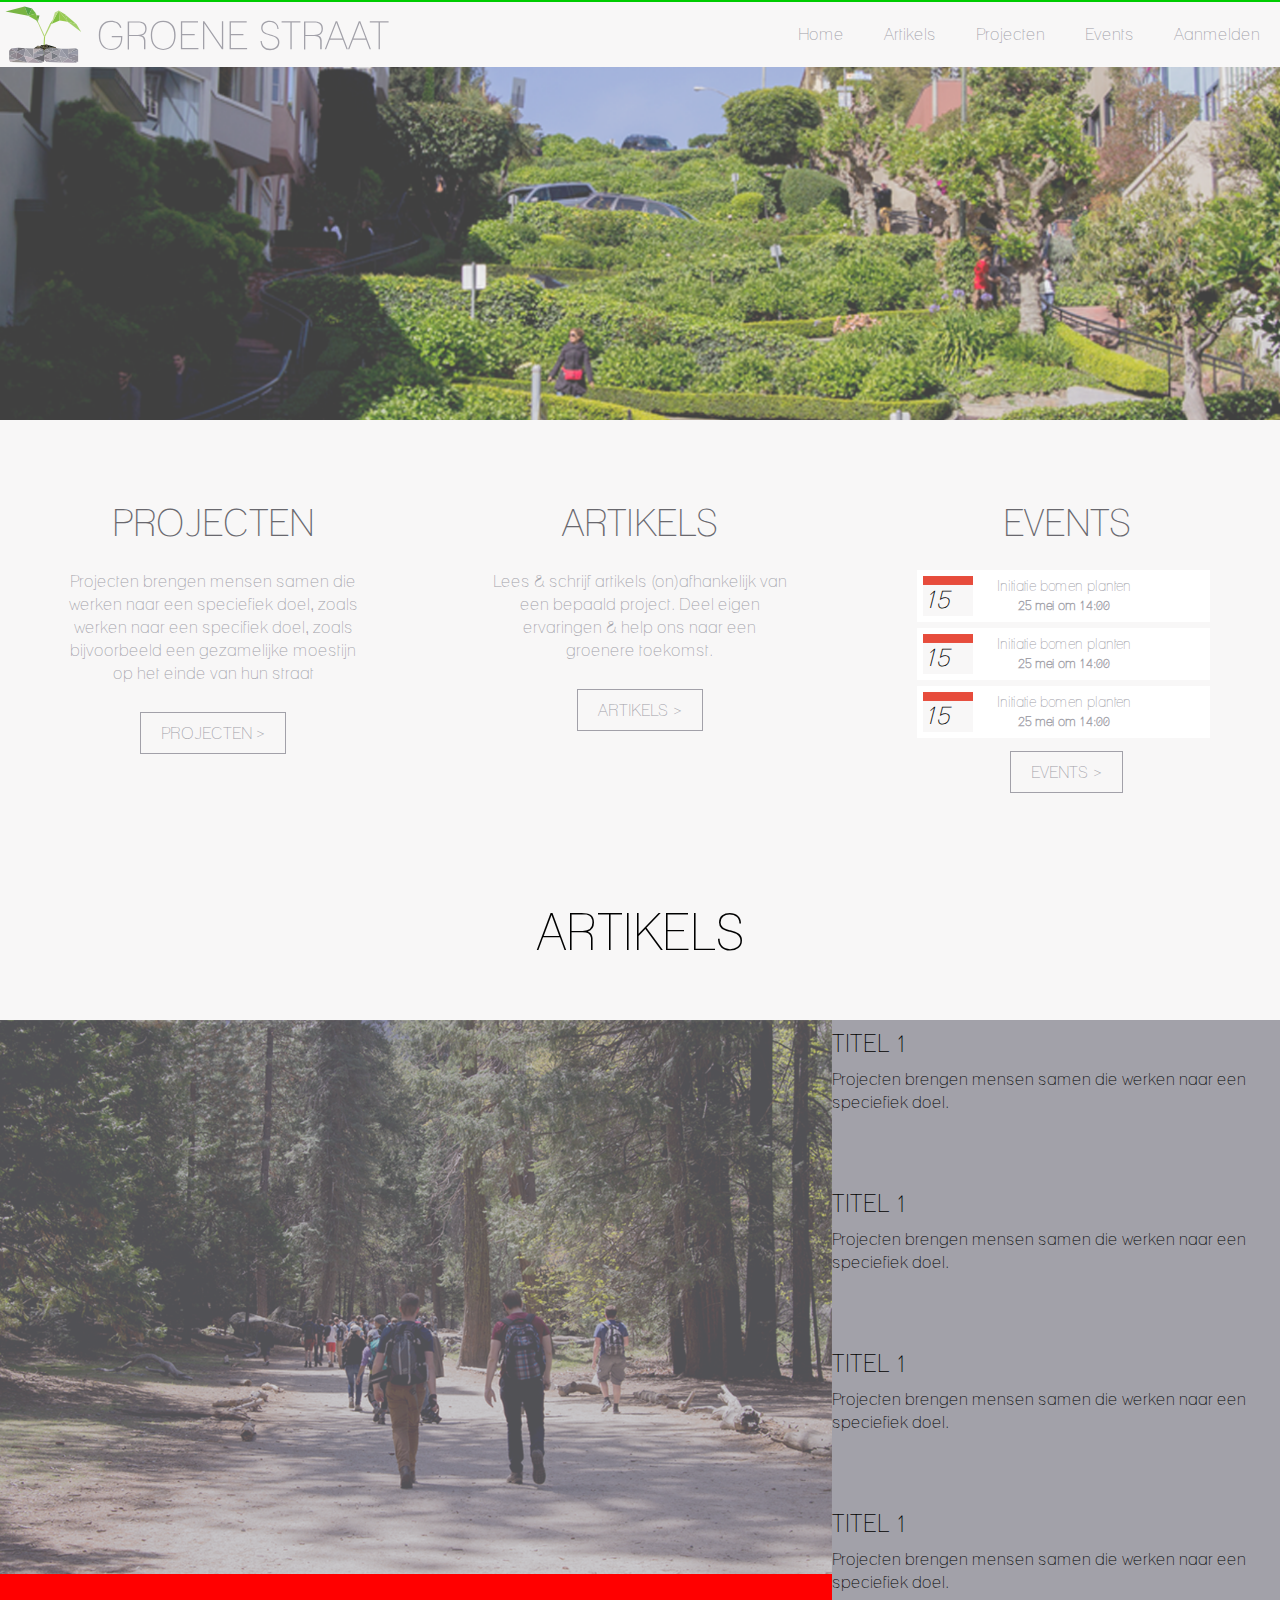
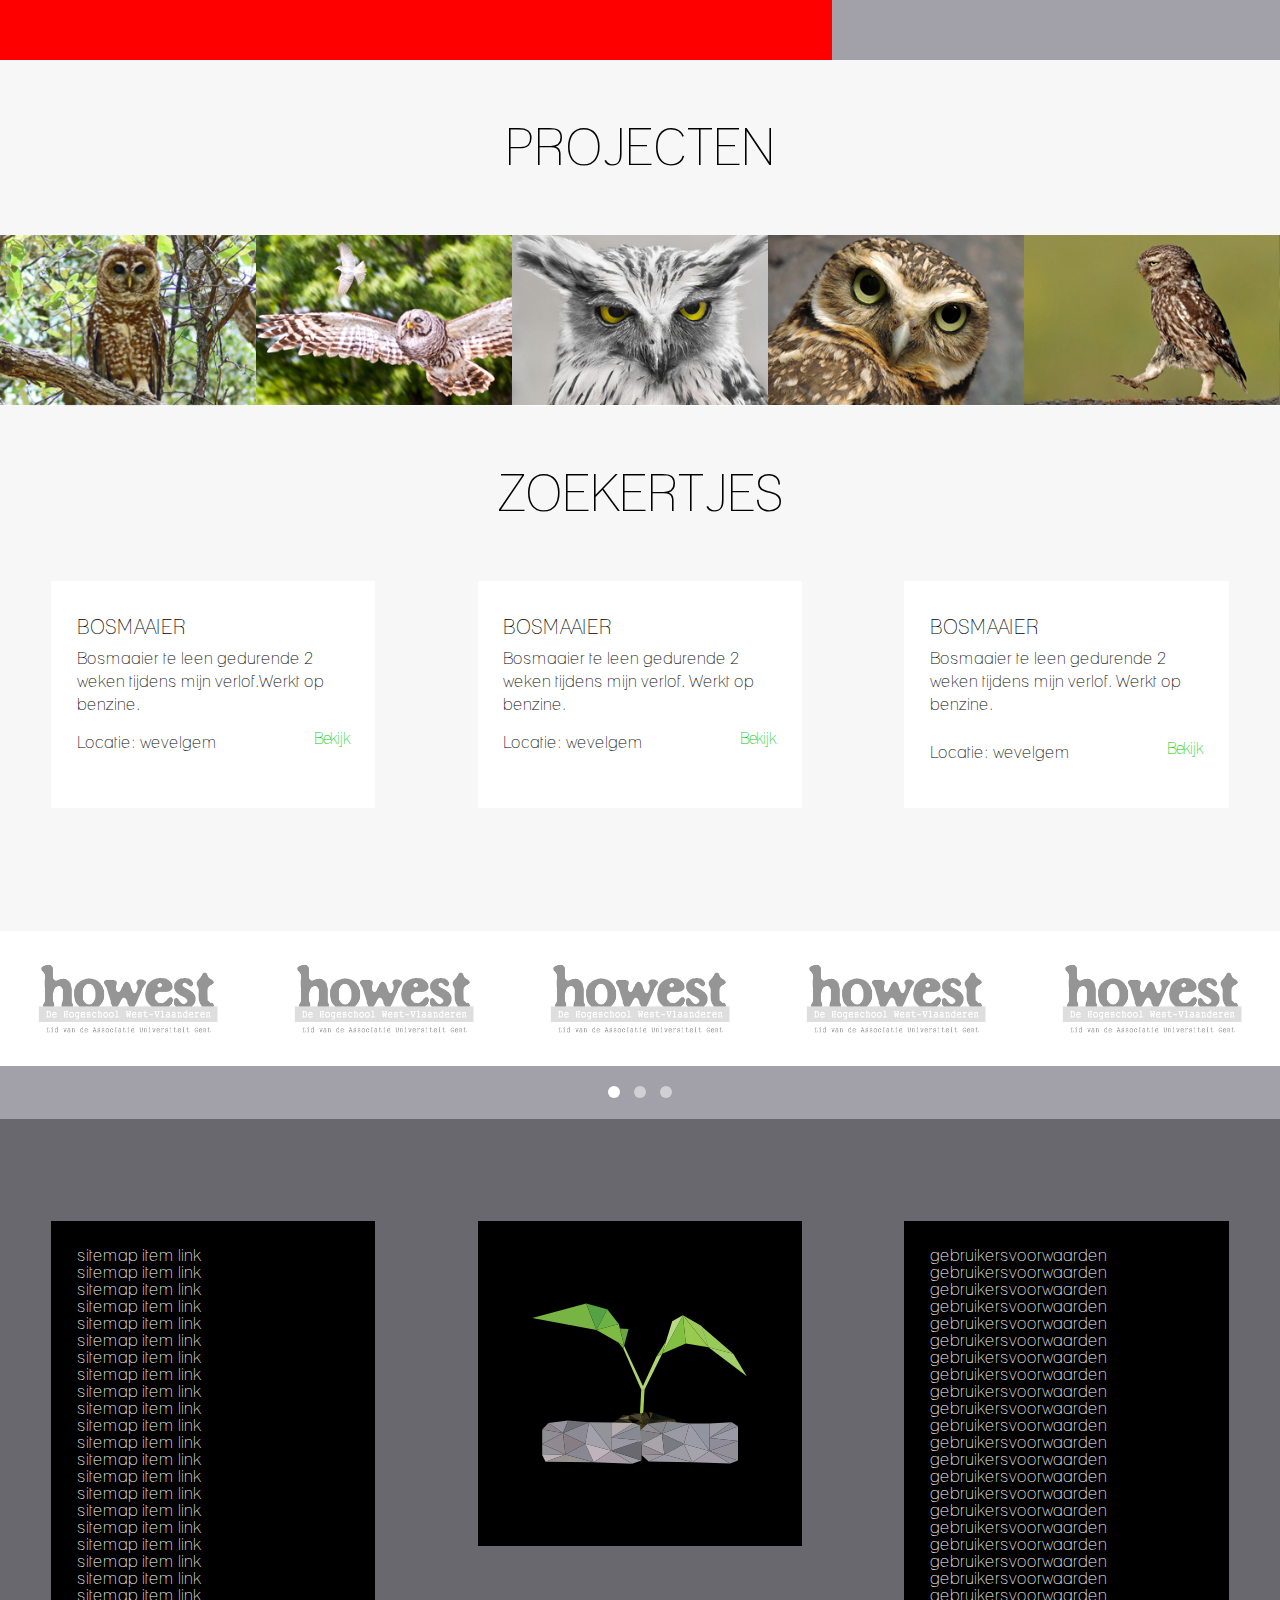
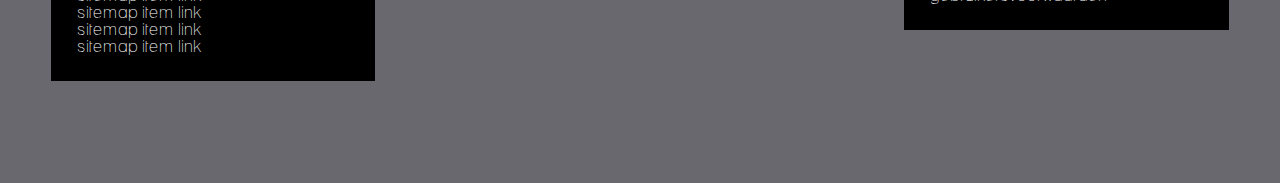
==== commit 37bb4356: "Added Theme Update 30052015.17.30" ====
--- a/WordpressTheme/GroeneStraatTheme/index.html
+++ b/WordpressTheme/GroeneStraatTheme/index.html
@@ -5,16 +5,10 @@
     <title>Groene Straat - Home</title>
     <link rel="icon" href="img/favicon.ico" type="image/x-icon" />
     <link rel="stylesheet" href="css/style.css" media="all" />
-
-    <!-- Important Owl stylesheet -->
     <link rel="stylesheet" href="css/owl.carousel.css">
-    <!-- Default Theme -->
     <link rel="stylesheet" href="css/owl.theme.css">
-    <!--  jQuery 1.7+  -->
     <script src="js/jquery-1.9.1.min.js"></script>
-    <!-- Include js plugin -->
     <script src="js/owl.carousel.js"></script>
-    
 </head>
 <body>
     <header>
@@ -22,7 +16,7 @@
             <section id="mobile-nav"></section>
             <div class="wrapper">
                 <img src="img/mobile.png" class="mnav" width="65" height="65" alt="" title="" />
-                <a href="#"><img src="img/logo.png" class="logo" width="390" height="65" alt="" title="" /></a>
+                <a href="#"><img src="img/logo.svg" class="logo" width="400" height="65" alt="" title="" /></a>
             </div>
             <section class="menu">
                 <ul>
@@ -109,25 +103,50 @@
         <h1>Projecten</h1>
     </section>
     <section class="recent-projects">
-        
-            
-
-    <div id="owl-demo">
-              
-      <div class="item"><img src="assets/owl1.jpg" alt="Owl Image"></div>
-      <div class="item"><img src="assets/owl2.jpg" alt="Owl Image"></div>
-      <div class="item"><img src="assets/owl3.jpg" alt="Owl Image"></div>
-      <div class="item"><img src="assets/owl4.jpg" alt="Owl Image"></div>
-      <div class="item"><img src="assets/owl5.jpg" alt="Owl Image"></div>
-      <div class="item"><img src="assets/owl6.jpg" alt="Owl Image"></div>
-      <div class="item"><img src="assets/owl7.jpg" alt="Owl Image"></div>
-      <div class="item"><img src="assets/owl8.jpg" alt="Owl Image"></div>
-     
-    </div>
-
-
-        
-        
+        <div id="recent-projects-slider">
+            <div class="item fade">
+                <div class="overlay">
+                    <h1>Vlindertuin in de bosstraat</h1>
+                </div>
+                <img src="assets/owl2.jpg" alt="Owl Image">
+            </div>
+            <div class="item fade">
+                <div class="overlay">
+                    <h1>Vlindertuin in de bosstraat</h1>
+                </div>
+                <img src="assets/owl3.jpg" alt="Owl Image">
+            </div>
+            <div class="item fade">
+                <div class="overlay">
+                    <h1>Vlindertuin in de bosstraat</h1>
+                </div>
+                <img src="assets/owl4.jpg" alt="Owl Image">
+            </div>
+            <div class="item fade">
+                <div class="overlay">
+                    <h1>Vlindertuin in de bosstraat</h1>
+                </div>
+                <img src="assets/owl5.jpg" alt="Owl Image">
+            </div>
+            <div class="item fade">
+                <div class="overlay">
+                    <h1>Vlindertuin in de bosstraat</h1>
+                </div>
+                <img src="assets/owl6.jpg" alt="Owl Image">
+            </div>
+            <div class="item fade">
+                <div class="overlay">
+                    <h1>Vlindertuin in de bosstraat</h1>
+                </div>
+                <img src="assets/owl7.jpg" alt="Owl Image">
+            </div>
+            <div class="item fade">
+                <div class="overlay">
+                    <h1>Vlindertuin in de bosstraat</h1>
+                </div>
+                <img src="assets/owl8.jpg" alt="Owl Image">
+            </div>
+        </div>        
     </section>    
     <section class="home-title">
         <h1>Zoekertjes</h1>
@@ -164,9 +183,24 @@
         <section class="clear"></section>
     </section>
     <footer>
-        <section class="footer-partners"></section>
+        <section class="footer-partners">
+            <div id="partners-slider">
+                <div class="item"><img src="img/partner-example.jpg" alt="partner"></div>
+                <div class="item"><img src="img/partner-example.jpg" alt="partner"></div>
+                <div class="item"><img src="img/partner-example.jpg" alt="partner"></div>
+                <div class="item"><img src="img/partner-example.jpg" alt="partner"></div>
+                <div class="item"><img src="img/partner-example.jpg" alt="partner"></div>
+                <div class="item"><img src="img/partner-example.jpg" alt="partner"></div>
+                <div class="item"><img src="img/partner-example.jpg" alt="partner"></div>
+                <div class="item"><img src="img/partner-example.jpg" alt="partner"></div>
+                <div class="item"><img src="img/partner-example.jpg" alt="partner"></div>
+                <div class="item"><img src="img/partner-example.jpg" alt="partner"></div>
+                <div class="item"><img src="img/partner-example.jpg" alt="partner"></div>
+                <div class="item"><img src="img/partner-example.jpg" alt="partner"></div>
+            </div>       
+        </section>
         <section class="footer-content">
-            <section class="footer-sitemap">
+            <section class="footer-sitemap" style="background-color:black">
                 <ul>
                     <li><a href="#">sitemap item link</a></li>
                     <li><a href="#">sitemap item link</a></li>
@@ -194,10 +228,10 @@
                     <li><a href="#">sitemap item link</a></li>
                 </ul>
             </section>
-            <section class="footer-logo">
+            <section class="footer-logo" style="background-color:black">
                 <img src="img/logo_large.svg" width="500" height="500" alt="" title="" />
             </section>
-            <section class="footer-links">
+            <section class="footer-links" style="background-color:black">
                 <ul>
                     <li><a href="#">gebruikersvoorwaarden</a></li>
                     <li><a href="#">gebruikersvoorwaarden</a></li>
@@ -225,17 +259,11 @@
             <section class="clear"></section>
         </section>
     </footer>
-    
     <script>
-    
         
-
-    $(document).ready(function() {
-     
-      $("#owl-demo").owlCarousel({
-     
-          autoPlay: 3000, //Set AutoPlay to 3 seconds
-     
+    $(document).ready(function() 
+    { 
+      $("#recent-projects-slider").owlCarousel({
             items : 5,
             itemsDesktop : [1199,3],
             itemsDesktopSmall : [979,3],
@@ -243,15 +271,33 @@
             responsive: true,
             autoHeight : false,
             pagination : false,
-            paginationNumbers: false
+            paginationNumbers: false,
+            stopOnHover: true,
+            mouseDrag: true,
+            touchDrag: true
+      });
         
-     
+      $("#partners-slider").owlCarousel({
+            autoPlay: 5000,
+            items : 5,
+            itemsDesktop : [1199,3],
+            itemsDesktopSmall : [979,3],
+            navigation : false,
+            responsive: true,
+            autoHeight : false,
+            rewindNav : true,
+            scrollPerPage : false,
+            stopOnHover: true,
+            mouseDrag: true,
+            touchDrag: true
       });
-     
     });
         
-    
+    $('#recent-projects-slider .item').hover(
+            function () { $(this).find('.overlay').fadeIn(300); },
+            function () { $(this).find('.overlay').fadeOut(200); }
+    );
+        
     </script>
-    
 </body>
 </html>--- a/WordpressTheme/GroeneStraatTheme/css/style.css
+++ b/WordpressTheme/GroeneStraatTheme/css/style.css
@@ -156,78 +156,6 @@
     clear:both;
 }
 
-.calender
-{
-    font-size:0.85em;
-    width: 94%;
-    padding:2%;
-    height: 65px;
-    background-color: #ffffff;
-    margin-bottom: 2%;
-}
-
-.calender .calender-image
-{
-    position: relative;
-    text-align: left;
-}
-.calender .calender-image img
-{
-    position: absolute;
-    top:0;
-    z-index: 9;
-}
-.calender .calender-image em
-{
-    position: absolute;
-    z-index: 99999;
-    font-size:3em;
-    float: left;
-    top:10px;
-}
-
-.calender strong
-{
-    font-size:0.9em;
-}
-
-.calender img
-{
-    display: block;
-    float:left;
-    width: 50px;
-    height: 40px;
-}
-
-.recent
-{
-    width: 100%;
-    min-height: 325px;
-}
-
-.recent-item
-{
-    float:left;
-    /*width:100vw;*/
-    width:23.33333%;
-    padding:5%;
-    height: 100%;
-    text-align: center;
-    background-color: #f8f7f7;
-}
-
-.recent-item h1
-{
-    color: #69686e;
-    margin-bottom: 10px;
-}
-
-.recent-item p
-{
-    color: #a2a1a9;
-    margin-bottom: 40px;
-}
-
 .mnav
 {
     display: none;
@@ -263,6 +191,80 @@
     line-height: 175px;
     font-size: 5em;
 }
+
+/* RECENT */
+
+.recent
+{
+    width: 100%;
+    min-height: 300px;
+}
+
+.recent-item
+{
+    float:left;
+    width:23.33333%;
+    padding:5%;
+    height: 100%;
+    text-align: center;
+    background-color: #f8f7f7;
+}
+
+.recent-item h1
+{
+    color: #69686e;
+    margin-bottom: 10px;
+}
+
+.recent-item p
+{
+    color: #a2a1a9;
+    margin-bottom: 40px;
+}
+
+.calender
+{
+    font-size:0.85em;
+    width: 94%;
+    padding:2%;
+    height: 40px;
+    background-color: #ffffff;
+    margin-bottom: 2%;
+}
+
+.calender .calender-image
+{
+    position: relative;
+    text-align: left;
+}
+.calender .calender-image img
+{
+    position: absolute;
+    top:0;
+    z-index: 1;
+}
+.calender .calender-image em
+{
+    position: absolute;
+    top:10px;
+    z-index: 2;
+    font-size:3em;
+}
+
+.calender strong
+{
+    font-size:0.9em;
+}
+
+.calender img
+{
+    display: block;
+    float:left;
+    width: 50px;
+    height: 40px;
+}
+
+/* ARTIKELS */
 
 .recent-artikel
 {
@@ -305,41 +307,49 @@
     background-color: #ffffff;
 }
 
+/* PROJECTS */
+
 .recent-projects
 {
     background-color: #fff;
     width: 100%;
-    min-height: 200px;
-}
-
-.project-item
-{
-    
-}
-
-#owl-demo
-{
-    min-height: 200px;
-    background-color: #fff;
-}
-
-    #owl-demo .item{
-        
-    }
-    #owl-demo .item img{
-      display: block;
-      width: 100%;
-      height: auto;  
-        
-        -webkit-filter: grayscale(0.5);
-        filter: grayscale(0.5);
-    }
-
-    #owl-demo .item img:hover
-    {
-          -webkit-filter: opacity(.5);
-        filter: opacity(.5);
-    }
+    min-height: 150px;
+}
+
+#recent-projects-slider .item
+{
+    position: relative;
+    text-align: center;
+    color: #ffffff;
+}
+
+#recent-projects-slider .item h1
+{
+    line-height: 100%;
+    font-size: 5em;
+    text-transform: lowercase;
+}
+
+#recent-projects-slider .item .overlay
+{
+    position: absolute;
+    top: 0;
+    left: 0;
+    padding: 6% 3%;
+    width: 94%;
+    height: 88%;
+    display: none;
+    background-image: url(../img/greenfilter.png);
+    background-repeat: repeat;
+}
+
+#recent-projects-slider .item img
+{
+    width: 100%;
+    height: auto;
+}
+
+/* ZOEKERTJES */
 
 .recent-zoekertjes
 {
@@ -376,6 +386,8 @@
     margin-top:15px;
 }
 
+/* FOOTER */
+
 footer
 {
     width: 100%;
@@ -386,7 +398,16 @@
 {
     background-color: #a2a1a9;
     width:100%;
-    height: 200px;
+    min-height: 150px;
+}
+
+#partners-slider .item img
+{
+    display: block;
+    width: 100%;
+    height: auto;
+    -webkit-filter: grayscale(1);
+    filter: grayscale(1);
 }
 
 .footer-content
@@ -395,8 +416,6 @@
     width:100%;
     min-height: 500px;
 }
-
-/* FOOTER */
 
 .footer-sitemap, .footer-logo, .footer-links
 {
@@ -407,6 +426,13 @@
     min-height: 150px;
 }
 
+.footer-logo img
+{
+    width: 300px;
+    margin: auto auto;
+    display: block;
+}
+
 .footer-sitemap ul li, .footer-links ul li
 {
     list-style-type: square;
@@ -426,50 +452,15 @@
     text-decoration: underline;
 }
 
-/*
-
-.menu ul 
-{
-    height: 100%;
-    
-}
-.menu ul li
-{
-    list-style-type: none;
-    display: inline;
-    float:left;
-}
-
-.menu ul li a 
-{
-    display: block;
-    color: #a2a1a9;;
-    text-decoration: none;
-    font-size:1.7em;
-    padding:24px 20px;
-}
-
-
-*/
-
 /* MEDIA QUERIES */
-/* vanaf bepaalde breedte titels automatisch laten zien*/
-
-
-
-@media (max-width: 480px) 
-{
-    /*
-    img 
-    {
-        display: block;
-        max-width:100%;
-        height:auto;
-        margin: auto 0;
-    }
-    */
-}
-
+
+@media (max-width: 375px) 
+{
+    nav .logo
+    {
+        margin-top:3%;
+    }
+}
 @media (max-width: 530px) 
 {
     .recent-item
@@ -482,38 +473,6 @@
 }
 @media (max-width: 840px) 
 {
-    .recent-item
-    {
-        float:left;
-        width: 90%;
-        height: 90%;
-        padding: 5%;
-    }
-    .home-title>h1
-    {
-        line-height: 175px;
-        font-size: 3.8em;
-    }
-    
-    .recent-zoekertjes .zoekertje-item
-    {
-        float:left;
-        width: 70%;
-        margin:5% 10%;
-        padding:5%;
-        height: 150px;
-        background-color: #ffffff;
-        text-align: center;
-    }
-    .zoekertje-item div a, .zoekertje-item div p
-    {
-        text-align: center;
-        float:none;
-    }
-    .zoekertje-item div p
-    {
-        margin-bottom: 15px;
-    }
     .recent-artikel .artikel-img
     {
         float:left;
@@ -530,23 +489,39 @@
         display: none;
     }
 }
-@media (max-width: 925px) 
-{
-    .logo
-    {
+@media (max-width: 910px) 
+{
+    .recent-item
+    {
+        float:left;
+        width: 90%;
+        height: 90%;
+        padding: 5%;
+    }
+    .recent-zoekertjes .zoekertje-item
+    {
+        float:left;
+        width: 70%;
+        margin:0 10% 5% 10%;
+        padding:5%;
+        height: 150px;
+        background-color: #ffffff;
+        text-align: center;
+    }
+    .zoekertje-item div a, .zoekertje-item div p
+    {
+        text-align: center;
         float:none;
-        position: static;
+    }
+    .zoekertje-item div p
+    {
+        margin-bottom: 15px;
     }
     .menu
     {
         visibility: hidden;
     }
-    .mnav
-    {
-        display: block;
-    }
-}
-
+}
 @media (max-width: 1165px) 
 {
     .calender
@@ -561,5 +536,4 @@
         padding:5%;
         min-height: 250px;
     }
-    
 }